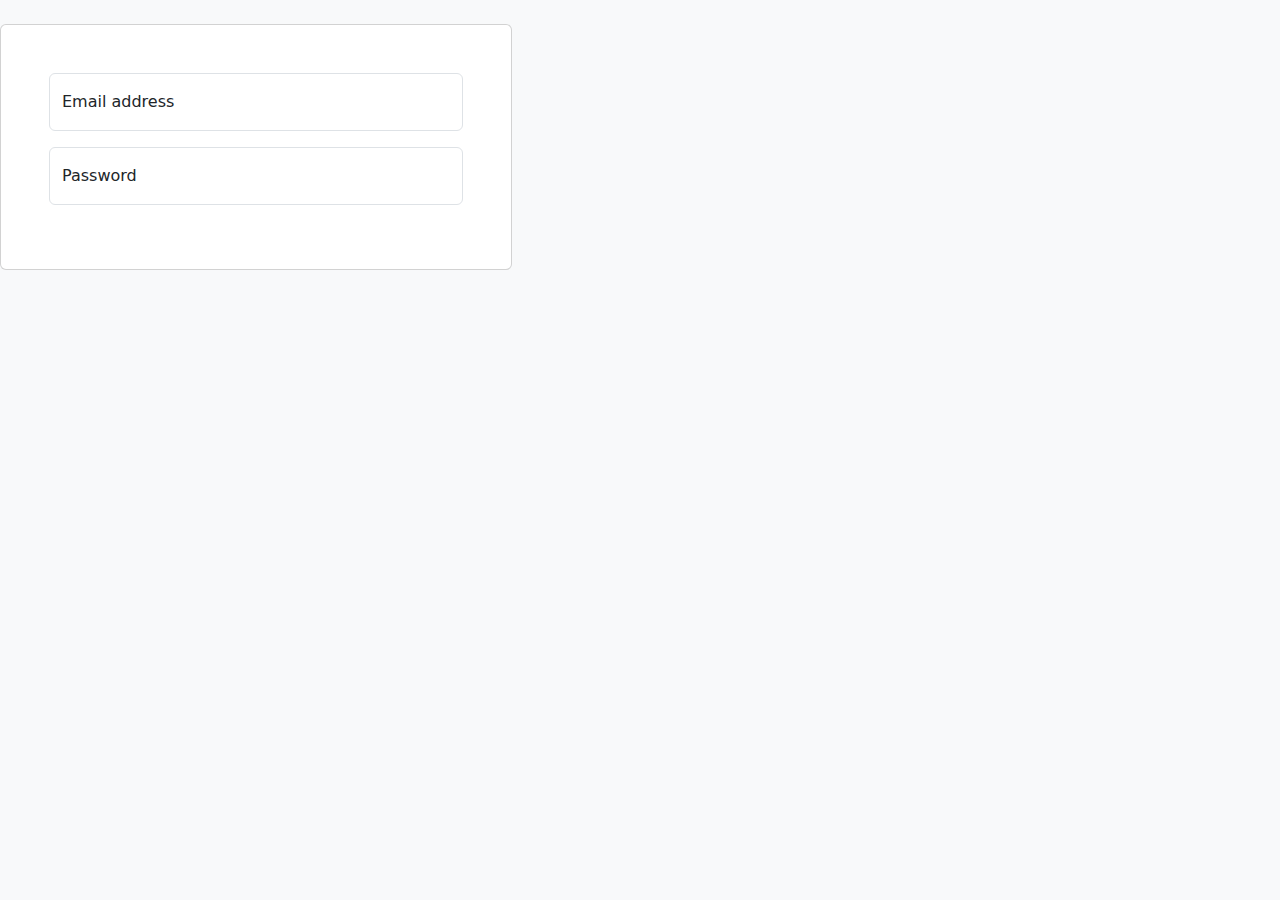
==== index.html @ 32a49579 "feat: adding inputs in form" ====
<!DOCTYPE html>
<html lang="en">
  <head>
    <meta charset="utf-8" />
    <meta
      name="viewport"
      content="width=device-width, initial-scale=1"
    />
    <title>Login</title>
    <link
      href="https://cdn.jsdelivr.net/npm/bootstrap@5.3.3/dist/css/bootstrap.min.css"
      rel="stylesheet"
      integrity="sha384-QWTKZyjpPEjISv5WaRU9OFeRpok6YctnYmDr5pNlyT2bRjXh0JMhjY6hW+ALEwIH"
      crossorigin="anonymous"
    />
  </head>
  <body class="d-flex align-items-center py-4 bg-body-tertiary">
    <div
      class="card"
      style="width: 40%; padding: 2rem"
    >
      <div class="card-body">
        <form
          id="loginForm"
          class="needs-validation"
          novalidate
        >
          <div class="form-floating mb-3">
            <input
              type="email"
              class="form-control"
              id="email"
              placeholder="name@example.com"
              required
            />
            <label for="email">Email address</label>
            <div class="invalid-feedback">
              Please enter a valid email address.
            </div>
          </div>
          <div class="form-floating mb-3">
            <input
              type="password"
              class="form-control"
              id="password"
              placeholder="Password"
              required
            />
            <label for="password">Password</label>
            <div class="invalid-feedback">Please enter your password.</div>
          </div>
        </form>
      </div>
    </div>
    <script
      src="https://cdn.jsdelivr.net/npm/bootstrap@5.3.3/dist/js/bootstrap.bundle.min.js"
      integrity="sha384-YvpcrYf0tY3lHB60NNkmXc5s9fDVZLESaAA55NDzOxhy9GkcIdslK1eN7N6jIeHz"
      crossorigin="anonymous"
    ></script>
  </body>
</html>
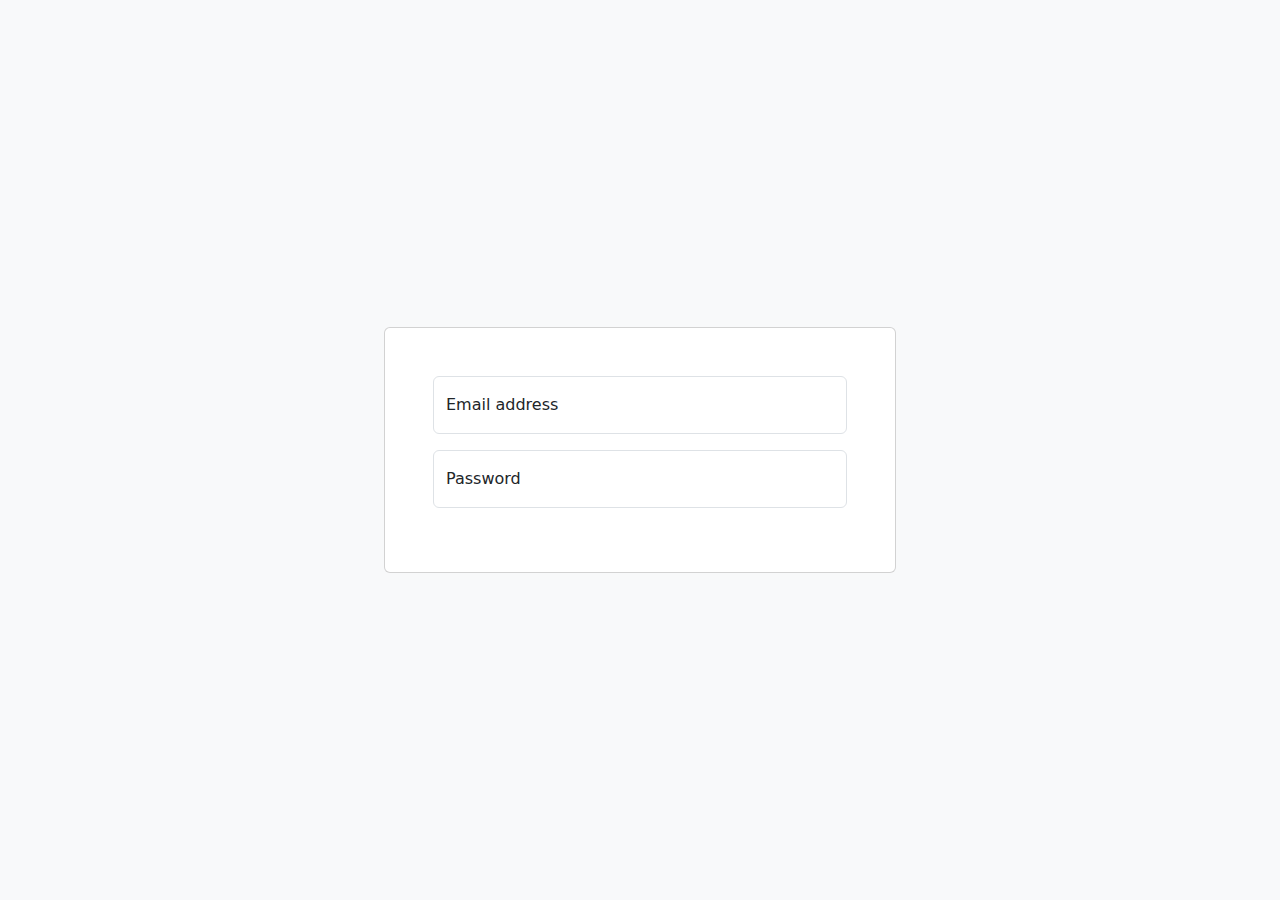
==== commit 02eae82e: "feat: adding styles and main tag to center card" ====
--- a/index.html
+++ b/index.html
@@ -13,45 +13,51 @@
       integrity="sha384-QWTKZyjpPEjISv5WaRU9OFeRpok6YctnYmDr5pNlyT2bRjXh0JMhjY6hW+ALEwIH"
       crossorigin="anonymous"
     />
+    <link
+      href="css/styles.css"
+      rel="stylesheet"
+    />
   </head>
   <body class="d-flex align-items-center py-4 bg-body-tertiary">
-    <div
-      class="card"
-      style="width: 40%; padding: 2rem"
-    >
-      <div class="card-body">
-        <form
-          id="loginForm"
-          class="needs-validation"
-          novalidate
-        >
-          <div class="form-floating mb-3">
-            <input
-              type="email"
-              class="form-control"
-              id="email"
-              placeholder="name@example.com"
-              required
-            />
-            <label for="email">Email address</label>
-            <div class="invalid-feedback">
-              Please enter a valid email address.
+    <main class="w-100 m-auto d-flex justify-content-center">
+      <div
+        class="card"
+        style="width: 40%; padding: 2rem"
+      >
+        <div class="card-body">
+          <form
+            id="loginForm"
+            class="needs-validation"
+            novalidate
+          >
+            <div class="form-floating mb-3">
+              <input
+                type="email"
+                class="form-control"
+                id="email"
+                placeholder="name@example.com"
+                required
+              />
+              <label for="email">Email address</label>
+              <div class="invalid-feedback">
+                Please enter a valid email address.
+              </div>
             </div>
-          </div>
-          <div class="form-floating mb-3">
-            <input
-              type="password"
-              class="form-control"
-              id="password"
-              placeholder="Password"
-              required
-            />
-            <label for="password">Password</label>
-            <div class="invalid-feedback">Please enter your password.</div>
-          </div>
-        </form>
+            <div class="form-floating mb-3">
+              <input
+                type="password"
+                class="form-control"
+                id="password"
+                placeholder="Password"
+                required
+              />
+              <label for="password">Password</label>
+              <div class="invalid-feedback">Please enter your password.</div>
+            </div>
+          </form>
+        </div>
       </div>
-    </div>
+    </main>
     <script
       src="https://cdn.jsdelivr.net/npm/bootstrap@5.3.3/dist/js/bootstrap.bundle.min.js"
       integrity="sha384-YvpcrYf0tY3lHB60NNkmXc5s9fDVZLESaAA55NDzOxhy9GkcIdslK1eN7N6jIeHz"
--- a/css/styles.css
+++ b/css/styles.css
@@ -0,0 +1,4 @@
+html,
+body {
+  height: 100%;
+}
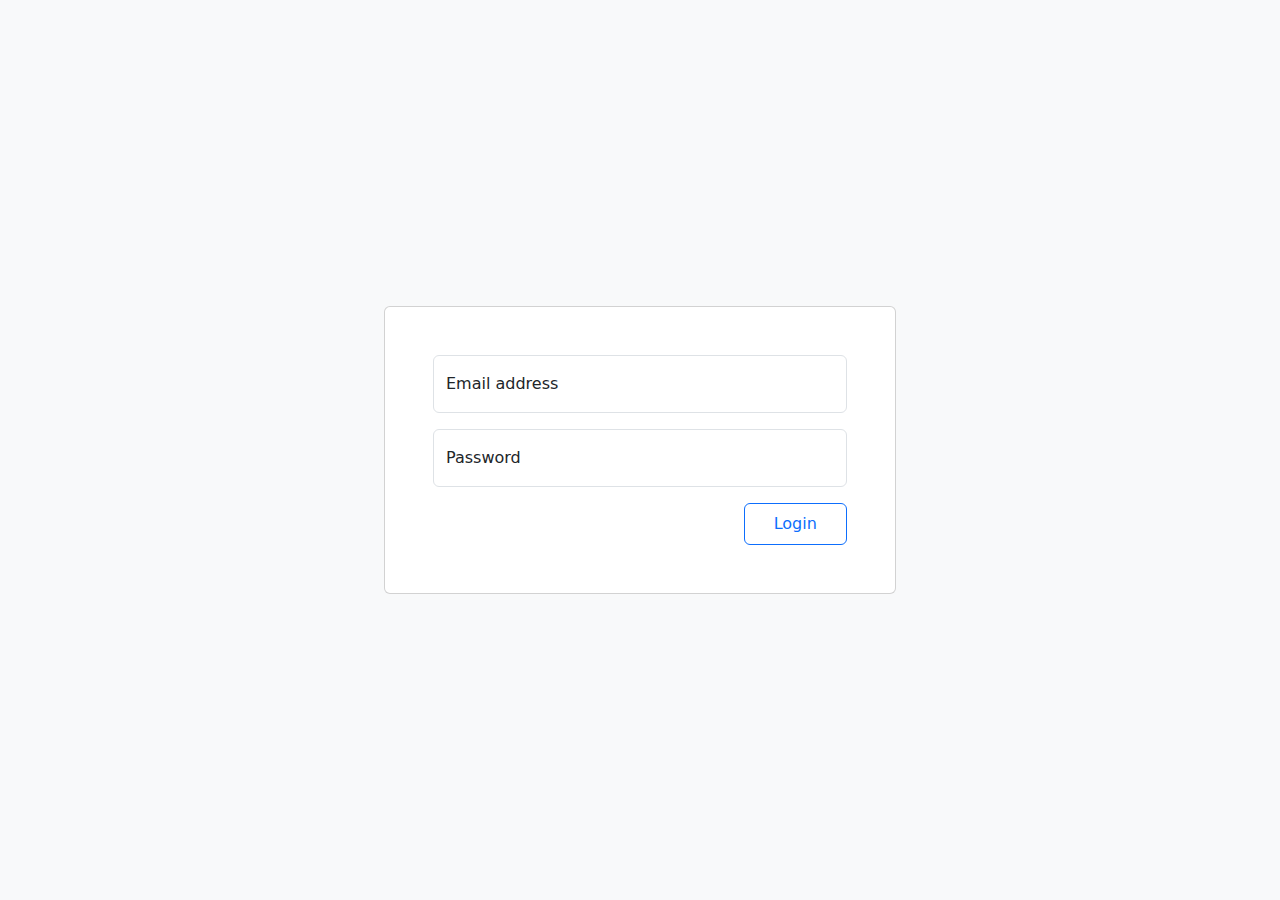
==== commit 926e97d3: "feat: adding login button" ====
--- a/index.html
+++ b/index.html
@@ -54,6 +54,14 @@
               <label for="password">Password</label>
               <div class="invalid-feedback">Please enter your password.</div>
             </div>
+            <div class="d-grid gap-2 d-md-flex justify-content-md-end">
+              <button
+                class="btn btn-outline-primary w-25 py-2"
+                type="submit"
+              >
+                Login
+              </button>
+            </div>
           </form>
         </div>
       </div>
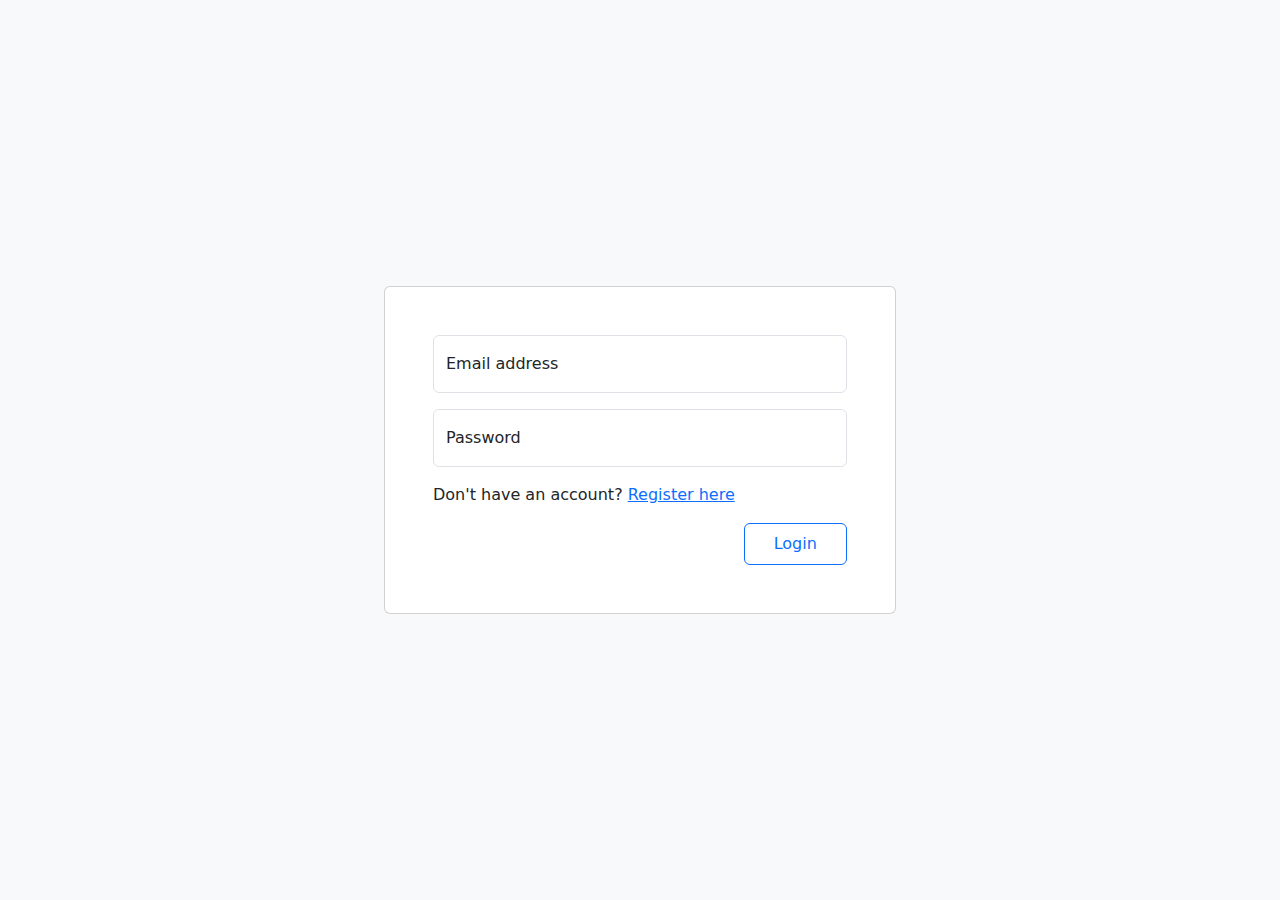
==== commit 44102b38: "feat: adding register paragraph" ====
--- a/index.html
+++ b/index.html
@@ -54,6 +54,10 @@
               <label for="password">Password</label>
               <div class="invalid-feedback">Please enter your password.</div>
             </div>
+            <p class="my-3">
+              Don't have an account?
+              <a href="./html/register.html">Register here</a>
+            </p>
             <div class="d-grid gap-2 d-md-flex justify-content-md-end">
               <button
                 class="btn btn-outline-primary w-25 py-2"
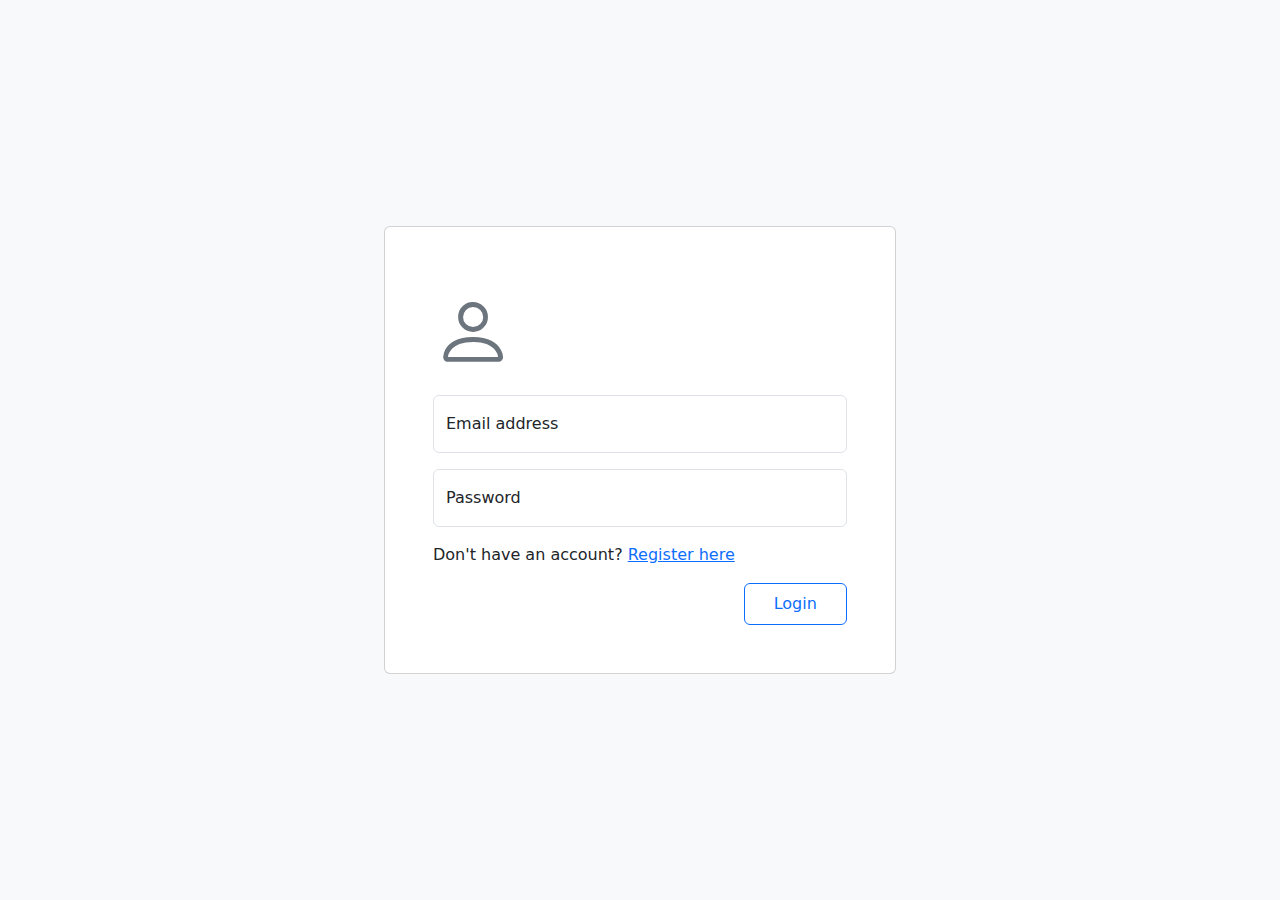
==== commit 8016c5d8: "feat: adding icons library and icon tag" ====
--- a/index.html
+++ b/index.html
@@ -12,6 +12,10 @@
       rel="stylesheet"
       integrity="sha384-QWTKZyjpPEjISv5WaRU9OFeRpok6YctnYmDr5pNlyT2bRjXh0JMhjY6hW+ALEwIH"
       crossorigin="anonymous"
+    />
+    <link
+      rel="stylesheet"
+      href="https://cdn.jsdelivr.net/npm/bootstrap-icons@1.11.3/font/bootstrap-icons.min.css"
     />
     <link
       href="css/styles.css"
@@ -30,6 +34,7 @@
             class="needs-validation"
             novalidate
           >
+            <i class="bi bi-person login-icon"></i>
             <div class="form-floating mb-3">
               <input
                 type="email"
--- a/css/styles.css
+++ b/css/styles.css
@@ -2,3 +2,8 @@
 body {
   height: 100%;
 }
+
+.login-icon {
+  font-size: 5rem;
+  color: #6c757d;
+}
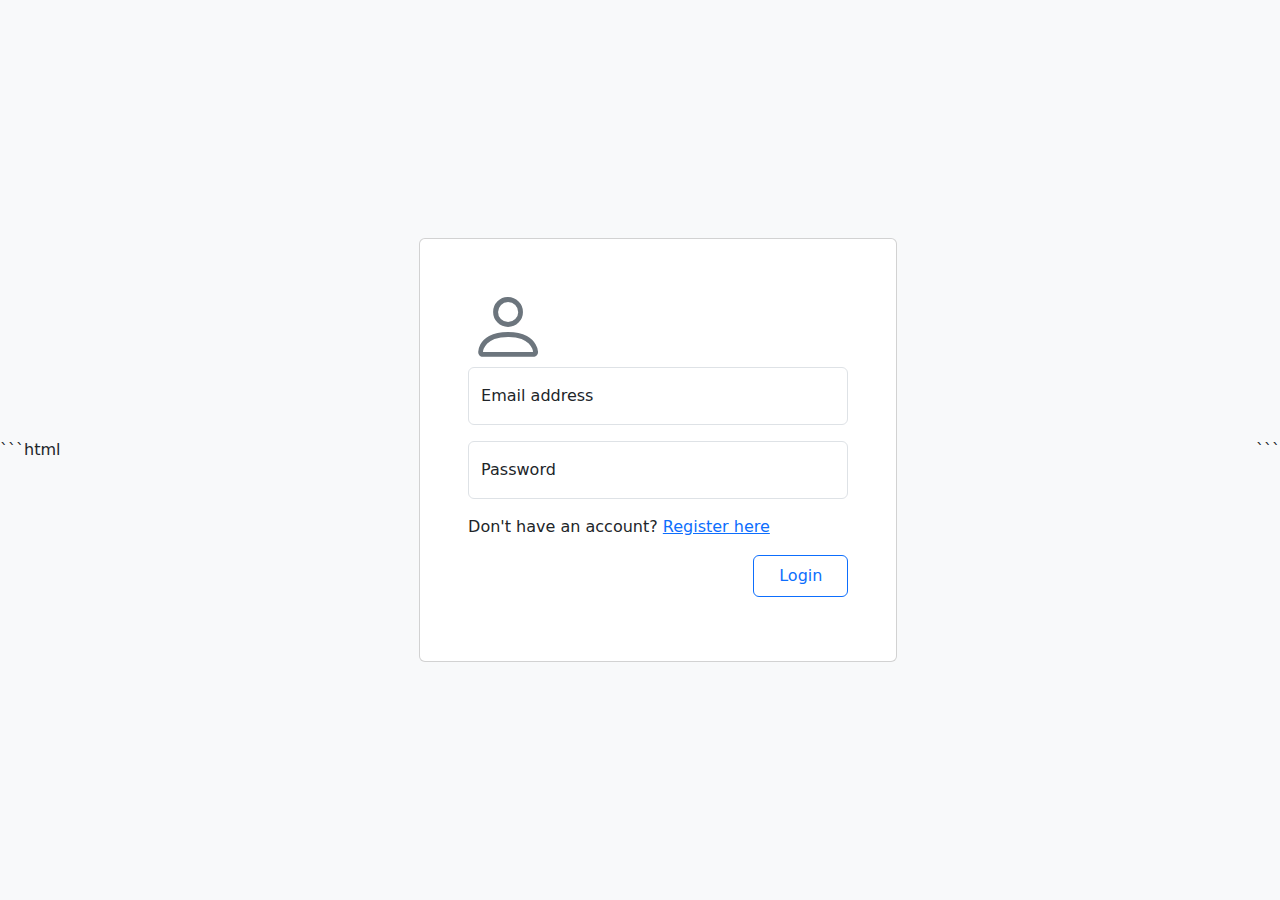
==== commit 3ecda2b1: "feat: adding comments to file" ====
--- a/index.html
+++ b/index.html
@@ -1,22 +1,29 @@
+```html
 <!DOCTYPE html>
 <html lang="en">
   <head>
+    <!-- Character encoding for the document -->
     <meta charset="utf-8" />
+    <!-- Viewport settings to ensure proper scaling on mobile devices -->
     <meta
       name="viewport"
       content="width=device-width, initial-scale=1"
     />
+    <!-- Title of the document -->
     <title>Login</title>
+    <!-- Bootstrap CSS for styling -->
     <link
       href="https://cdn.jsdelivr.net/npm/bootstrap@5.3.3/dist/css/bootstrap.min.css"
       rel="stylesheet"
       integrity="sha384-QWTKZyjpPEjISv5WaRU9OFeRpok6YctnYmDr5pNlyT2bRjXh0JMhjY6hW+ALEwIH"
       crossorigin="anonymous"
     />
+    <!-- Bootstrap Icons for icons used in the document -->
     <link
       rel="stylesheet"
       href="https://cdn.jsdelivr.net/npm/bootstrap-icons@1.11.3/font/bootstrap-icons.min.css"
     />
+    <!-- Custom stylesheet for additional styling -->
     <link
       href="css/styles.css"
       rel="stylesheet"
@@ -24,17 +31,21 @@
   </head>
   <body class="d-flex align-items-center py-4 bg-body-tertiary">
     <main class="w-100 m-auto d-flex justify-content-center">
+      <!-- Card element to contain the login form -->
       <div
         class="card"
         style="width: 40%; padding: 2rem"
       >
         <div class="card-body">
+          <!-- Login form -->
           <form
             id="loginForm"
             class="needs-validation"
             novalidate
           >
+            <!-- User icon at the top of the form -->
             <i class="bi bi-person login-icon"></i>
+            <!-- Email input field with floating label -->
             <div class="form-floating mb-3">
               <input
                 type="email"
@@ -48,6 +59,7 @@
                 Please enter a valid email address.
               </div>
             </div>
+            <!-- Password input field with floating label -->
             <div class="form-floating mb-3">
               <input
                 type="password"
@@ -59,10 +71,14 @@
               <label for="password">Password</label>
               <div class="invalid-feedback">Please enter your password.</div>
             </div>
+            <!-- Element to display login error messages -->
+            <div id="loginError"></div>
+            <!-- Link to the registration page -->
             <p class="my-3">
               Don't have an account?
               <a href="./html/register.html">Register here</a>
             </p>
+            <!-- Submit button for the form -->
             <div class="d-grid gap-2 d-md-flex justify-content-md-end">
               <button
                 class="btn btn-outline-primary w-25 py-2"
@@ -75,10 +91,14 @@
         </div>
       </div>
     </main>
+    <!-- Bootstrap Bundle JS for Bootstrap components functionality -->
     <script
       src="https://cdn.jsdelivr.net/npm/bootstrap@5.3.3/dist/js/bootstrap.bundle.min.js"
       integrity="sha384-YvpcrYf0tY3lHB60NNkmXc5s9fDVZLESaAA55NDzOxhy9GkcIdslK1eN7N6jIeHz"
       crossorigin="anonymous"
     ></script>
+    <!-- Custom JavaScript for form handling -->
+    <script src="js/login.js"></script>
   </body>
 </html>
+```
--- a/css/styles.css
+++ b/css/styles.css
@@ -1,9 +1,79 @@
+/**
+ * Stylesheet for User Interface
+ * 
+ * References:
+ * - CSS Height Property: https://developer.mozilla.org/en-US/docs/Web/CSS/height
+ * - CSS Font-size Property: https://developer.mozilla.org/en-US/docs/Web/CSS/font-size
+ * - CSS Color Property: https://developer.mozilla.org/en-US/docs/Web/CSS/color
+ * - CSS Background-color Property: https://developer.mozilla.org/en-US/docs/Web/CSS/background-color
+ * - CSS Flexbox: https://developer.mozilla.org/en-US/docs/Web/CSS/CSS_Flexible_Box_Layout/Basic_Concepts_of_Flexbox
+ * - CSS Transition Property: https://developer.mozilla.org/en-US/docs/Web/CSS/transition
+ * - CSS Transform Property: https://developer.mozilla.org/en-US/docs/Web/CSS/transform
+ */
+
+/* Ensure html and body elements take full height */
 html,
 body {
   height: 100%;
 }
 
+/* Styling for login icon */
 .login-icon {
-  font-size: 5rem;
-  color: #6c757d;
+  font-size: 5rem; /* Set font size to 5rem */
+  color: #6c757d; /* Set color to a shade of gray */
 }
+
+/* Styling for register icon */
+.register-icon {
+  font-size: 5rem; /* Set font size to 5rem */
+  color: #6c757d; /* Set color to a shade of gray */
+}
+
+/* Styling for the user body */
+.user-body {
+  background-color: #2c2c2c; /* Set background color to dark gray */
+  color: #fff; /* Set text color to white */
+}
+
+/* Styling for the navbar */
+.navbar {
+  background-color: #1c1c1c; /* Set background color to a darker shade of gray */
+}
+
+/* Styling for navbar links and brand */
+.navbar a,
+.navbar .navbar-brand {
+  color: #fff; /* Set text color to white */
+}
+
+/* Styling for the user content area */
+.user-content {
+  height: 90vh; /* Set height to 90% of the viewport height */
+  width: 100vw; /* Set width to 100% of the viewport width */
+  display: flex; /* Use flexbox layout */
+  flex-direction: column; /* Arrange children in a column */
+  justify-content: center; /* Center children vertically */
+  align-items: center; /* Center children horizontally */
+}
+
+/* Add cursor pointer to userName and userDetails for hover effect */
+#userName,
+#userDetails {
+  cursor: pointer; /* Change cursor to pointer on hover */
+}
+
+/* Define transition effects for hover-effect class */
+.hover-effect {
+  transition: transform 0.3s ease, font-size 0.3s ease; /* Smooth transition for transform and font-size */
+}
+
+/* Scale up the element on hover */
+.hover-effect:hover {
+  transform: scale(1.2); /* Scale the element to 1.2 times its original size */
+}
+
+/* Styling for h1 elements within user-content */
+.user-content h1 {
+  font-size: 600%; /* Set font size to 600% */
+  transition: transform 0.3s ease, font-size 0.3s ease; /* Smooth transition for transform and font-size */
+}
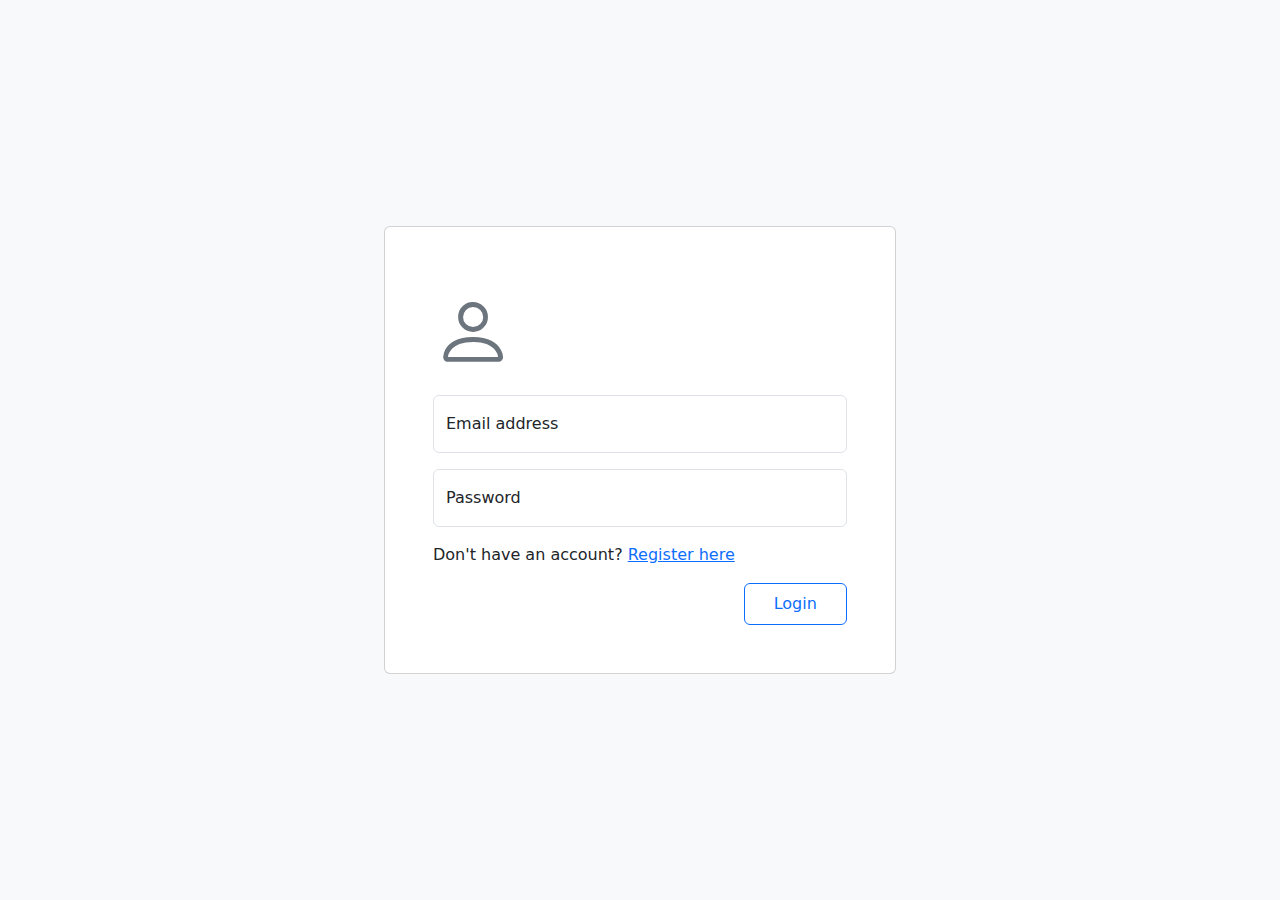
==== commit 76cf4628: "feat: adding comments to file" ====
--- a/index.html
+++ b/index.html
@@ -1,4 +1,3 @@
-```html
 <!DOCTYPE html>
 <html lang="en">
   <head>
@@ -101,4 +100,3 @@
     <script src="js/login.js"></script>
   </body>
 </html>
-```
